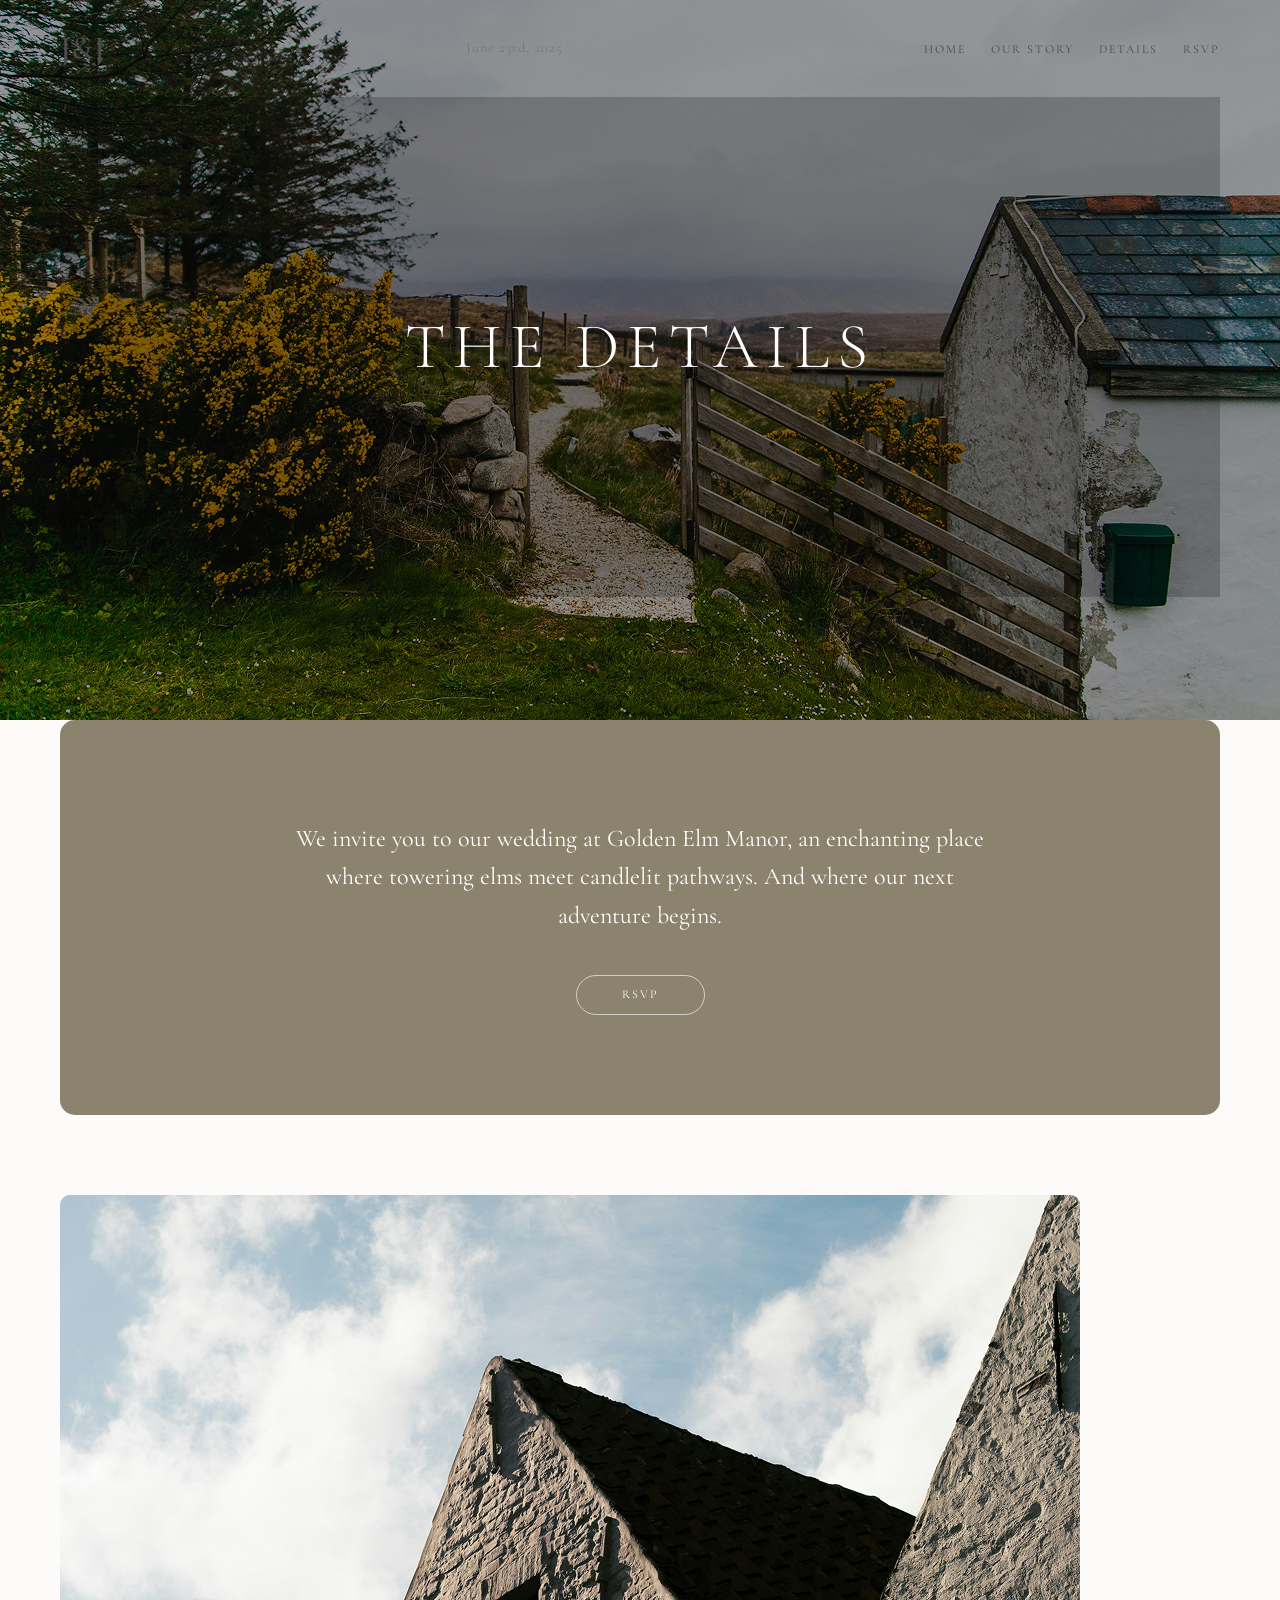
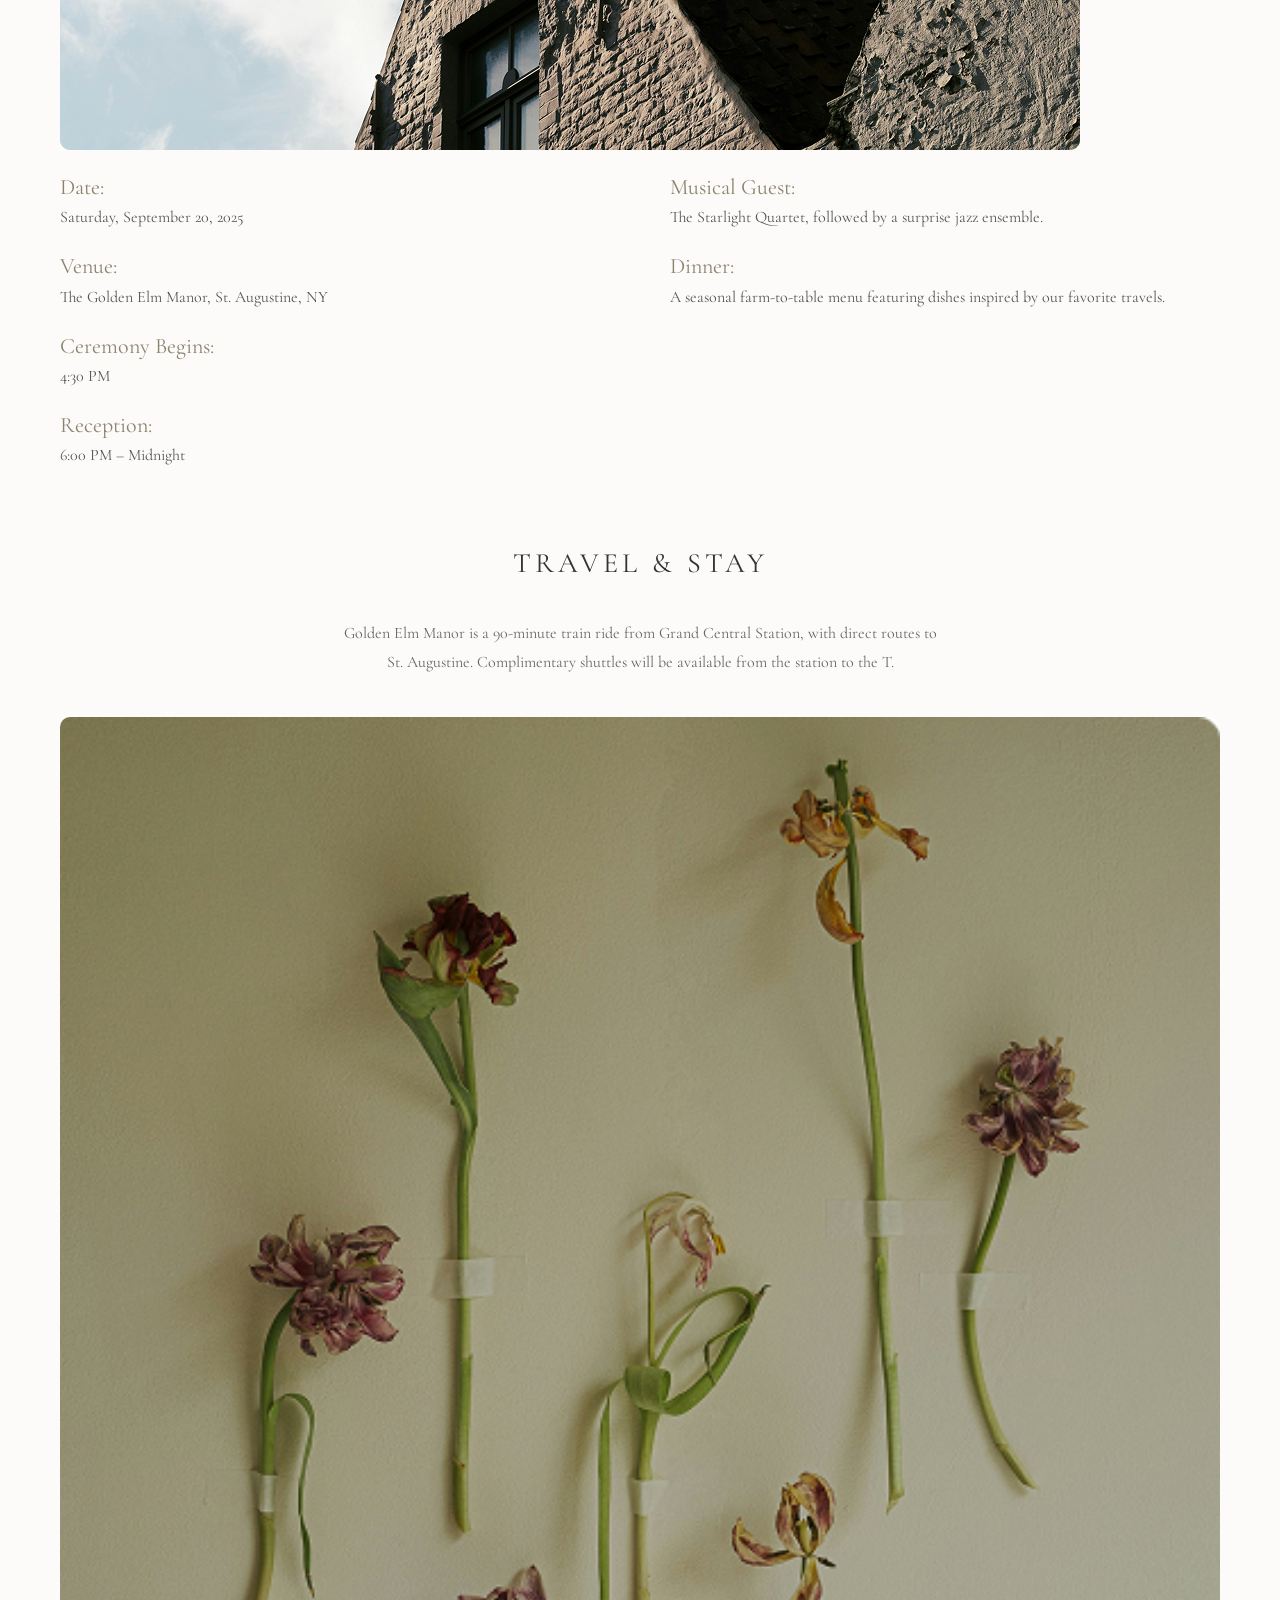
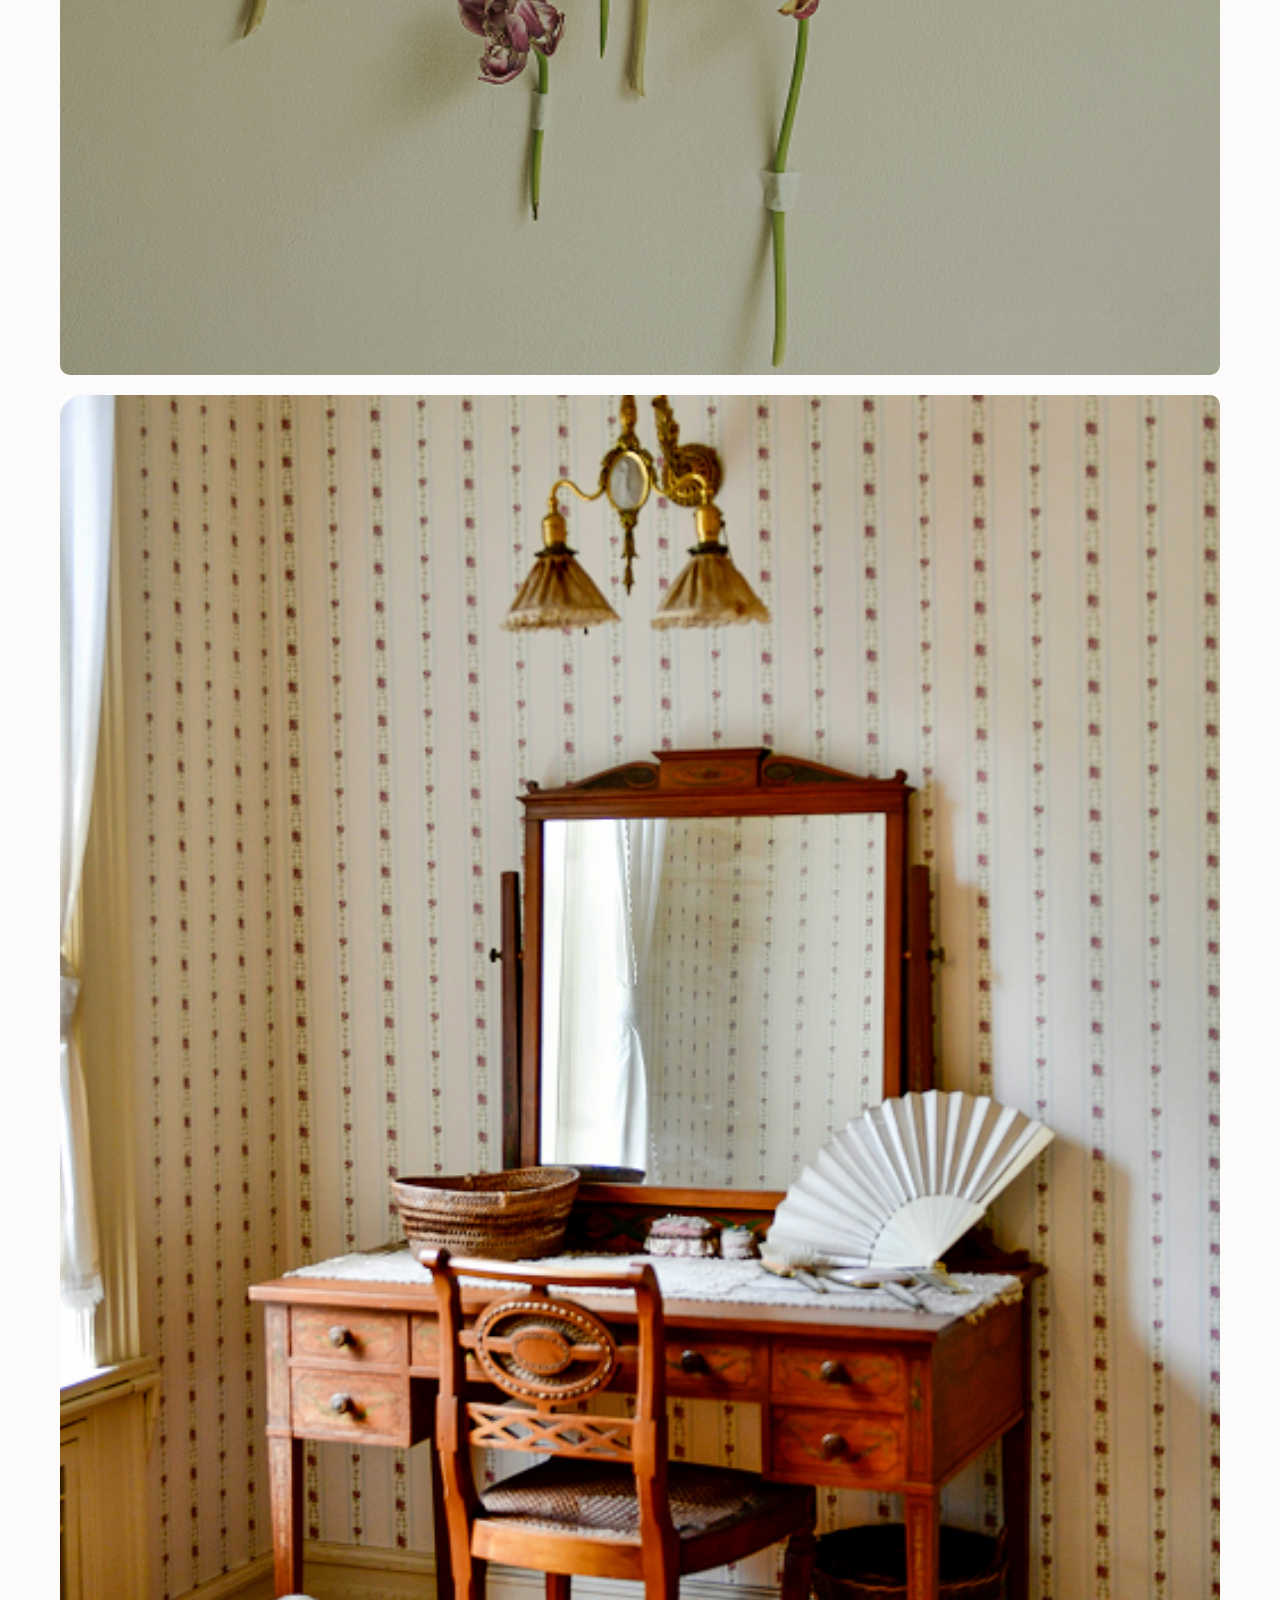
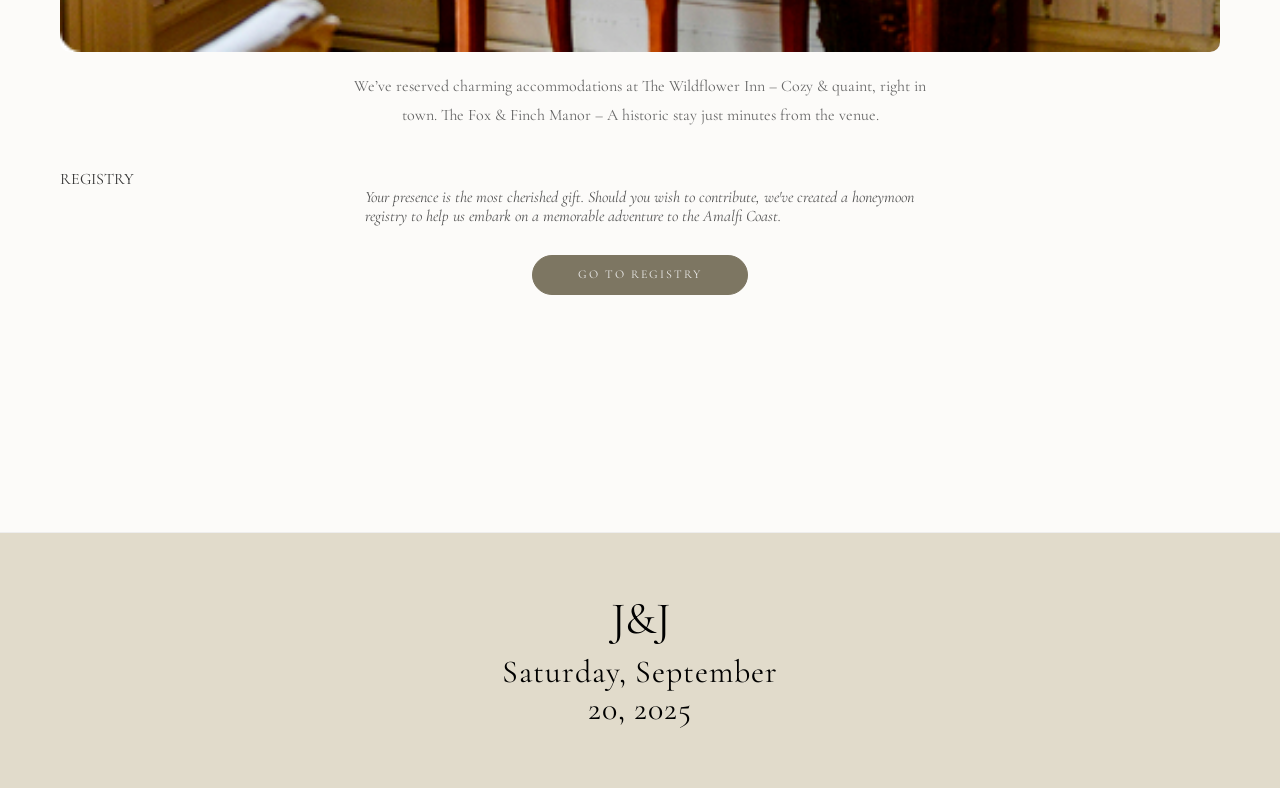
==== src/details.html @ 24c1daa1 "Create details.html" ====
<!doctype html>
<html lang="en">
  <head>
    <meta charset="UTF-8" />
    <meta http-equiv="X-UA-Compatible" content="IE=edge" />
    <meta name="viewport" content="width=device-width, initial-scale=1.0" />
    <title>Details</title>
    <link
      rel="stylesheet"
      href="https://cdnjs.cloudflare.com/ajax/libs/modern-normalize/3.0.1/modern-normalize.min.css"
      integrity="sha512-q6WgHqiHlKyOqslT/lgBgodhd03Wp4BEqKeW6nNtlOY4quzyG3VoQKFrieaCeSnuVseNKRGpGeDU3qPmabCANg=="
      crossorigin="anonymous"
      referrerpolicy="no-referrer"
    />
    <link rel="stylesheet" href="../css/details.css" />
    <link rel="preconnect" href="https://fonts.googleapis.com" />
    <link rel="preconnect" href="https://fonts.gstatic.com" crossorigin />
    <link
      href="https://fonts.googleapis.com/css2?family=Raleway:wght@700&family=Roboto:wght@400;500;700&display=swap"
      rel="stylesheet"
    />
    <link href="https://fonts.googleapis.com/css2?family=Cormorant+Garamond:wght@400;600&family=Montserrat:wght@300;400&display=swap" rel="stylesheet">
  </head>
  <body>
    <header class="header-main-bg">
      <div class="container container-one">
        <div class="header">
          <a class="logo" href="../index.html"> J&J</a>
          <p class="date">June 23rd, 2025</p>
          <nav class="nav-wrapper">
            <ul class="header-nav-list">
              <li class="home-text">
                <a class="home-header" href="../index.html">Home</a>
              </li>
              <li class="our-story-text">
                <a class="our-story-header" href="./our-story.html"
                  >Our Story</a
                >
              </li>
              <li class="details-text">
                <a class="details-header" href="./details.html">Details</a>
              </li>
              <li class="rsvp-text">
                <a class="rsvp-header" href="#rsvp">RSVP</a>
              </li>
            </ul>
          </nav>
        </div>
        <div class="wedding-title-wrapper">
          <h1 class="wedding-title">THE DETAILS</h1>
        </div>
      </div>
    </header>
    <main>
      <section class="container container-three">
        <div class="details">
          <p class="invitation-message">
            We invite you to our wedding at Golden Elm Manor, an enchanting
            place where towering elms meet candlelit pathways. And where our
            next adventure begins.
          </p>
          <button class="rsvp-button">RSVP</button>
        </div>
        <div>
          <img src="../img/Image divider.jpg" />
        </div>
        <div class="info-row">
          <dl class="details-list">
            <dt class="detail-label">Date:</dt>
            <dd class="details-list-item">Saturday, September 20, 2025</dd>
            <dt class="detail-label">Venue:</dt>
            <dd class="details-list-item">
              The Golden Elm Manor, St. Augustine, NY
            </dd>
            <dt class="detail-label">Ceremony Begins:</dt>
            <dd class="details-list-item">4:30 PM</dd>
            <dt class="detail-label">Reception:</dt>
            <dd class="details-list-item">6:00 PM – Midnight</dd>
          </dl>
          <dl class="details-list">
            <dt class="detail-label">Musical Guest:</dt>
            <dd class="details-list-item">
              The Starlight Quartet, followed by a surprise jazz ensemble.
            </dd>
            <dt class="detail-label">Dinner:</dt>
            <dd class="details-list-item">
              A seasonal farm-to-table menu featuring dishes inspired by our
              favorite travels.
            </dd>
          </dl>
        </div>
        <div class="travel-stay">
          <p class="travel-stay-title">TRAVEL & STAY</p>
        </div>
        <div>
          <p class="travel-stay-description">
            Golden Elm Manor is a 90-minute train ride from Grand Central
            Station, with direct routes to St. Augustine. Complimentary shuttles
            will be available from the station to the T.
          </p>
          <div class="details-image-wrapper">
            <img src="../img/image.jpg" alt="flower" />
          </div>
          <div class="details-image-wrapper">
            <img src="../img/image-3.jpg" alt="scenery" />
          </div>
          <p class="travel-stay-description">
            We’ve reserved charming accommodations at The Wildflower Inn – Cozy
            & quaint, right in town. The Fox & Finch Manor – A historic stay
            just minutes from the venue.
          </p>
        </div>
        <div class="registry-section>
          <h2 class="registry-title">REGISTRY</h2>
          <p class="registry-description">
            Your presence is the most cherished gift. Should you wish to
            contribute, we've created a honeymoon registry to help us embark on
            a memorable adventure to the Amalfi Coast.
          </p>
          <div class="box-buttorn-wrapper">
            <button class="registry-button">GO TO REGISTRY</button>
          </div>
        </div>
      </section>
    </main>
    <footer>
      <div class="footer">
        <a class="logo-footer" href="../index.html"> J&J</a>
        <p class="date-title">Saturday, September 20, 2025</p>
      </div>
    </footer>
  </body>
</html>
---- css/details.css ----
/* --- Скидання та загальні стилі --- */
body {
  margin: 0;
  font-family: "Cormorant Garamond", serif; /* Для звичайного тексту */
  background-color: #fcfbf9;
  color: #333;
  -webkit-font-smoothing: antialiased;
}

a {
  text-decoration: none;
}

button {
  cursor: pointer;
}

p,
h1,
h2,
h3,
h4,
h5,
h6 {
  margin: 0;
}

img {
  display: block;
  max-width: 100%;
  height: auto;
}

button {
  cursor: pointer;
}

.container {
  width: 100%;
  max-width: 1200px;
  margin: 0 auto;
  padding: 0 20px;
}

/* --- Header & Navigation --- */
.header-main-bg {
  background-image:
    linear-gradient(rgba(0, 0, 0, 0), rgba(0, 0, 0, 0)),
    url("../img/Header\ section.jpg");
  bsackground-size: cover;
  background-position: center;
  background-repeat: no-repeat;
  width: 100%;
  min-height: 720px;
}
.header {
  display: flex;
  justify-content: space-between;
  align-items: center;
  padding: 30px 0;
}

.logo {
  font-size: 32px;
  text-decoration: none;
  color: #4a4a4a;
  font-weight: 600;
}

.date {
  font-size: 14px;
  letter-spacing: 1px;
  color: #777;
}

.header-nav-list {
  display: flex;
  list-style: none;
  gap: 25px;
  margin: 0;
  padding: 0;
}

.header-nav-list a {
  text-decoration: none;
  color: #4a4a4a;
  font-size: 12px;
  text-transform: uppercase;
  letter-spacing: 2px;
  transition: color 0.3s;
}

.header-nav-list a:hover {
  color: #8b836d;
}

/* --- Hero Section (Перше фото) --- */
.wedding-title-wrapper {
  height: 500px;
  display: flex;
  align-items: center;
  justify-content: center;
  /* Тут замість background-color має бути шлях до твого фото */
  background:
    linear-gradient(rgba(0, 0, 0, 0.2), rgba(0, 0, 0, 0.2)),
    url("../img/hero.jpg") no-repeat center center / cover;
  margin-bottom: 60px;
}

.wedding-title {
  color: #ffffff;
  font-size: 64px;
  font-weight: 300;
  letter-spacing: 8px;
  margin: 0;
  text-align: center;
}

/* --- Invitation Card (Друге фото) --- */
.details {
  background-color: #8b836d; /* Той самий оливковий колір */
  border-radius: 15px;
  padding: 100px 60px;
  text-align: center;
  color: #ffffff;
  margin-bottom: 80px;
}

.invitation-message {
  font-size: 24px;
  line-height: 1.6;
  max-width: 700px;
  margin: 0 auto 40px;
}

.rsvp-button,
.registry-button {
  background: transparent;
  border: 1px solid rgba(255, 255, 255, 0.6);
  color: #ffffff;
  padding: 12px 45px;
  border-radius: 30px;
  cursor: pointer;
  text-transform: uppercase;
  letter-spacing: 2px;
  font-size: 12px;
  transition: all 0.3s;
}

.rsvp-button:hover,
.registry-button:hover {
  background: #ffffff;
  color: #8b836d;
}

/* --- Info Row (Списки з датою та вечерею) --- */
.info-row {
  display: flex;
  justify-content: space-between;
  gap: 60px;
  margin-bottom: 80px;
}

.details-list {
  flex: 1;
  margin: 0;
}

.detail-label {
  font-size: 22px;
  color: #8b836d;
  margin-bottom: 5px;
  margin-top: 25px;
}

.details-list-item {
  margin: 0;
  font-size: 16px;
  line-height: 1.5;
  color: #555;
}

/* --- Travel & Stay Grid (П'яте фото) --- */
.travel-stay-title {
  text-align: center;
  font-size: 28px;
  letter-spacing: 4px;
  margin-bottom: 40px;
}

.travel-stay-description {
  text-align: center;
  max-width: 600px;
  margin: 20px auto 40px;
  color: #666;
  line-height: 1.8;
}

.details-image-wrapper {
  margin: 20px 0;
}

.details-image-wrapper img {
  width: 100%;
  height: auto;
  border-radius: 10px;
  display: block;
}

/* --- Registry Section (Останнє фото) --- */
.registry-section {
  background-color: #d8d3c5; /* Світло-бежевий фон */
  padding: 80px 40px;
  text-align: center;
  border-radius: 15px;
  margin-bottom: 80px;
}

.registry-title {
  font-size: 36px;
  letter-spacing: 3px;
  margin-bottom: 30px;
  text-align: center;
}

.registry-description {
  max-width: 550px;
  margin: 0 auto 30px;
  font-style: italic;
  color: #555;
}

.box-buttorn-wrapper {
  text-align: center;
}

.registry-button {
  background-color: #7d7662;
  border-color: #7d7662;
  color: #eeeeed;
  margin-bottom: 237px;
}

/* --- Footer --- */
.footer {
  text-align: center;
  padding: 60px 0;
  border-top: 1px solid #eee;
  background-color: #e1dbcb;
}

.logo-footer {
  color: #000000;
  font-size: 45px;
  text-decoration: none;
}

.date-title {
  margin-top: 10px;
  color: #000000;
  letter-spacing: 1px;
  font-size: 32px;
  margin-left: 493px;
  margin-right: 493px;
}
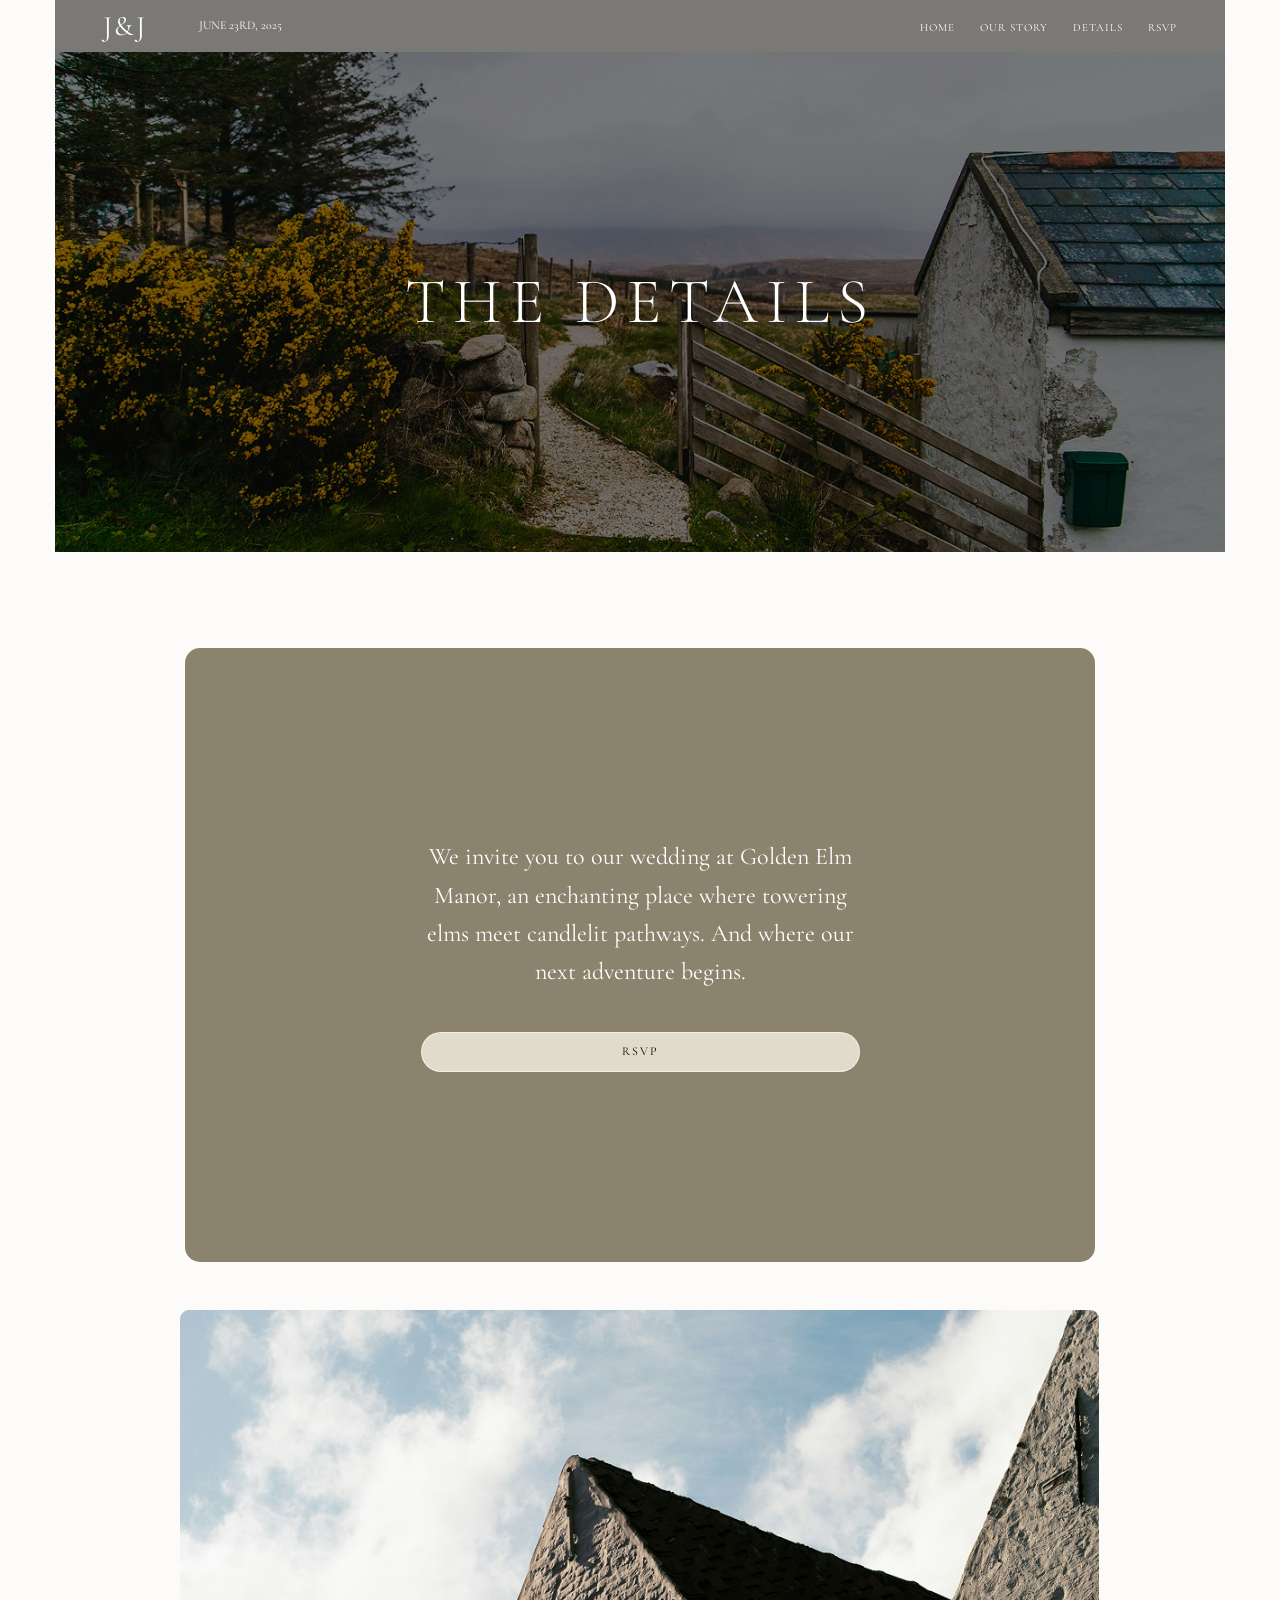
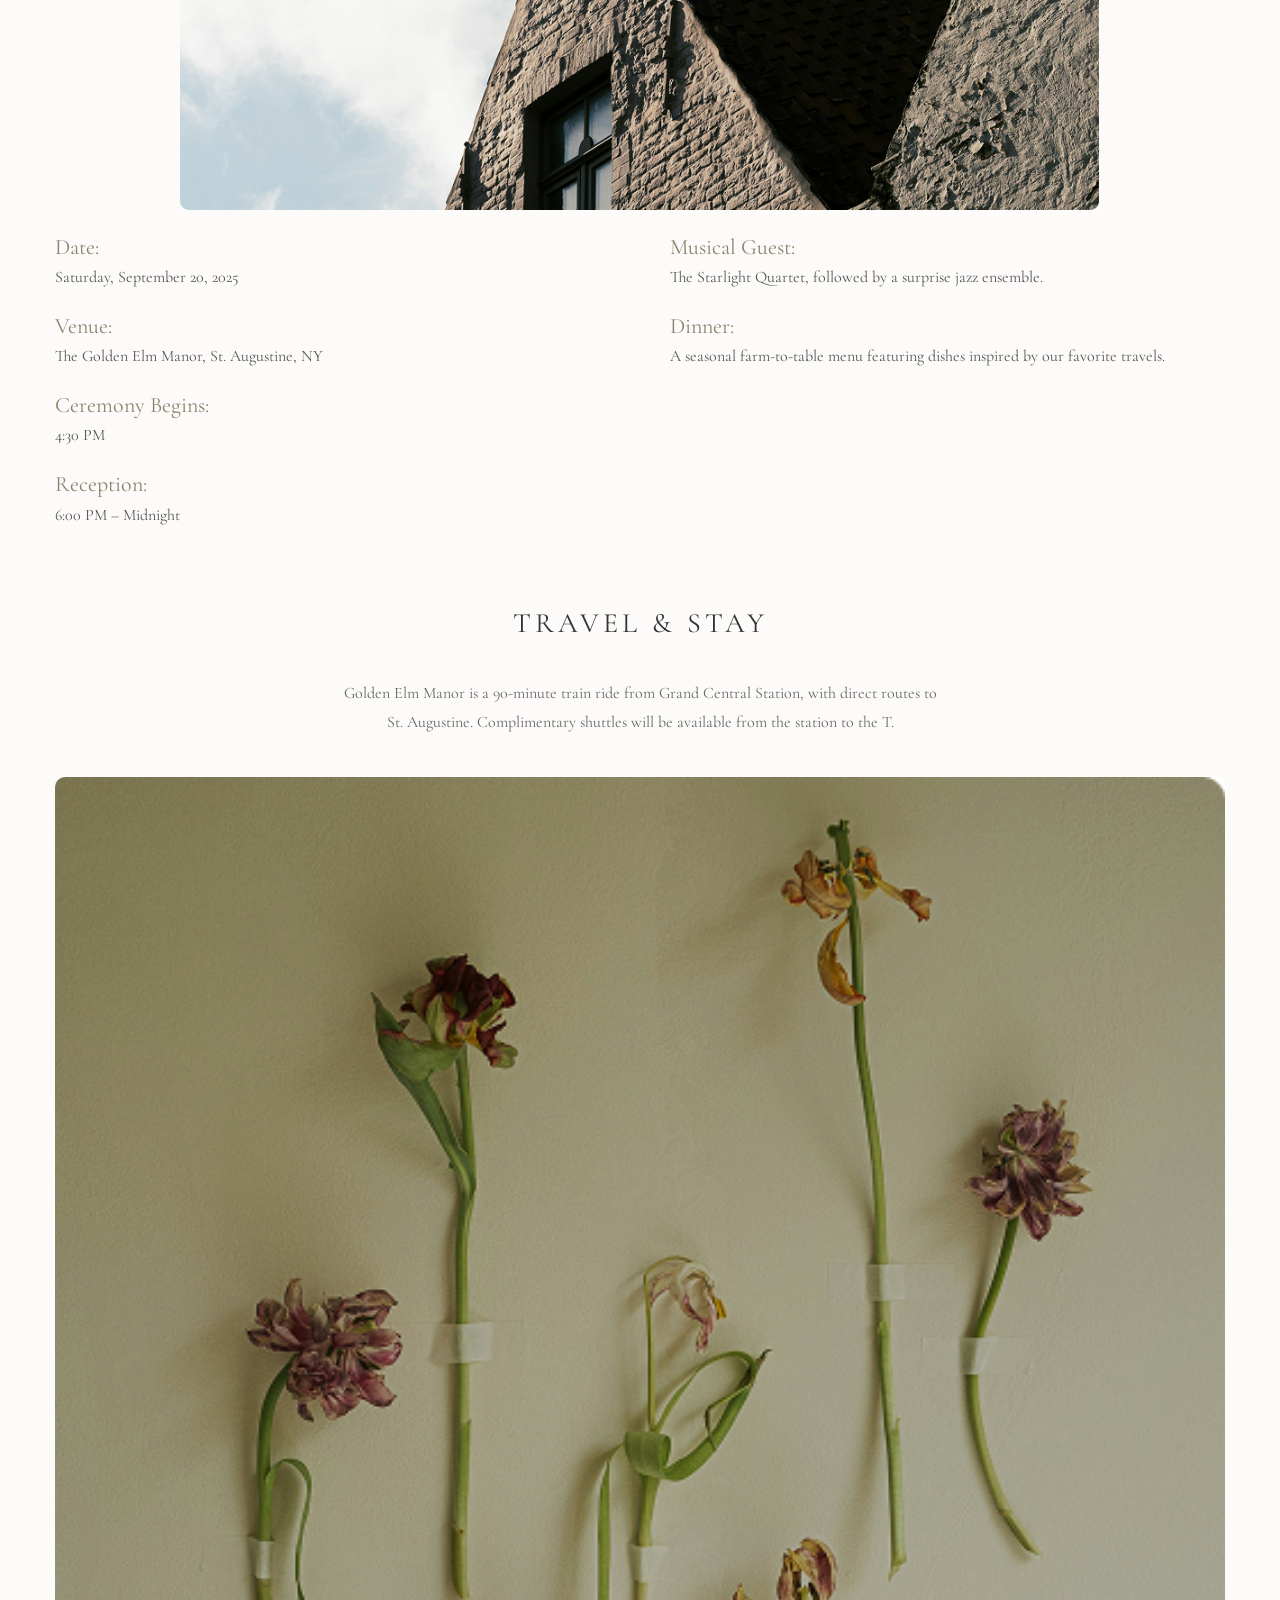
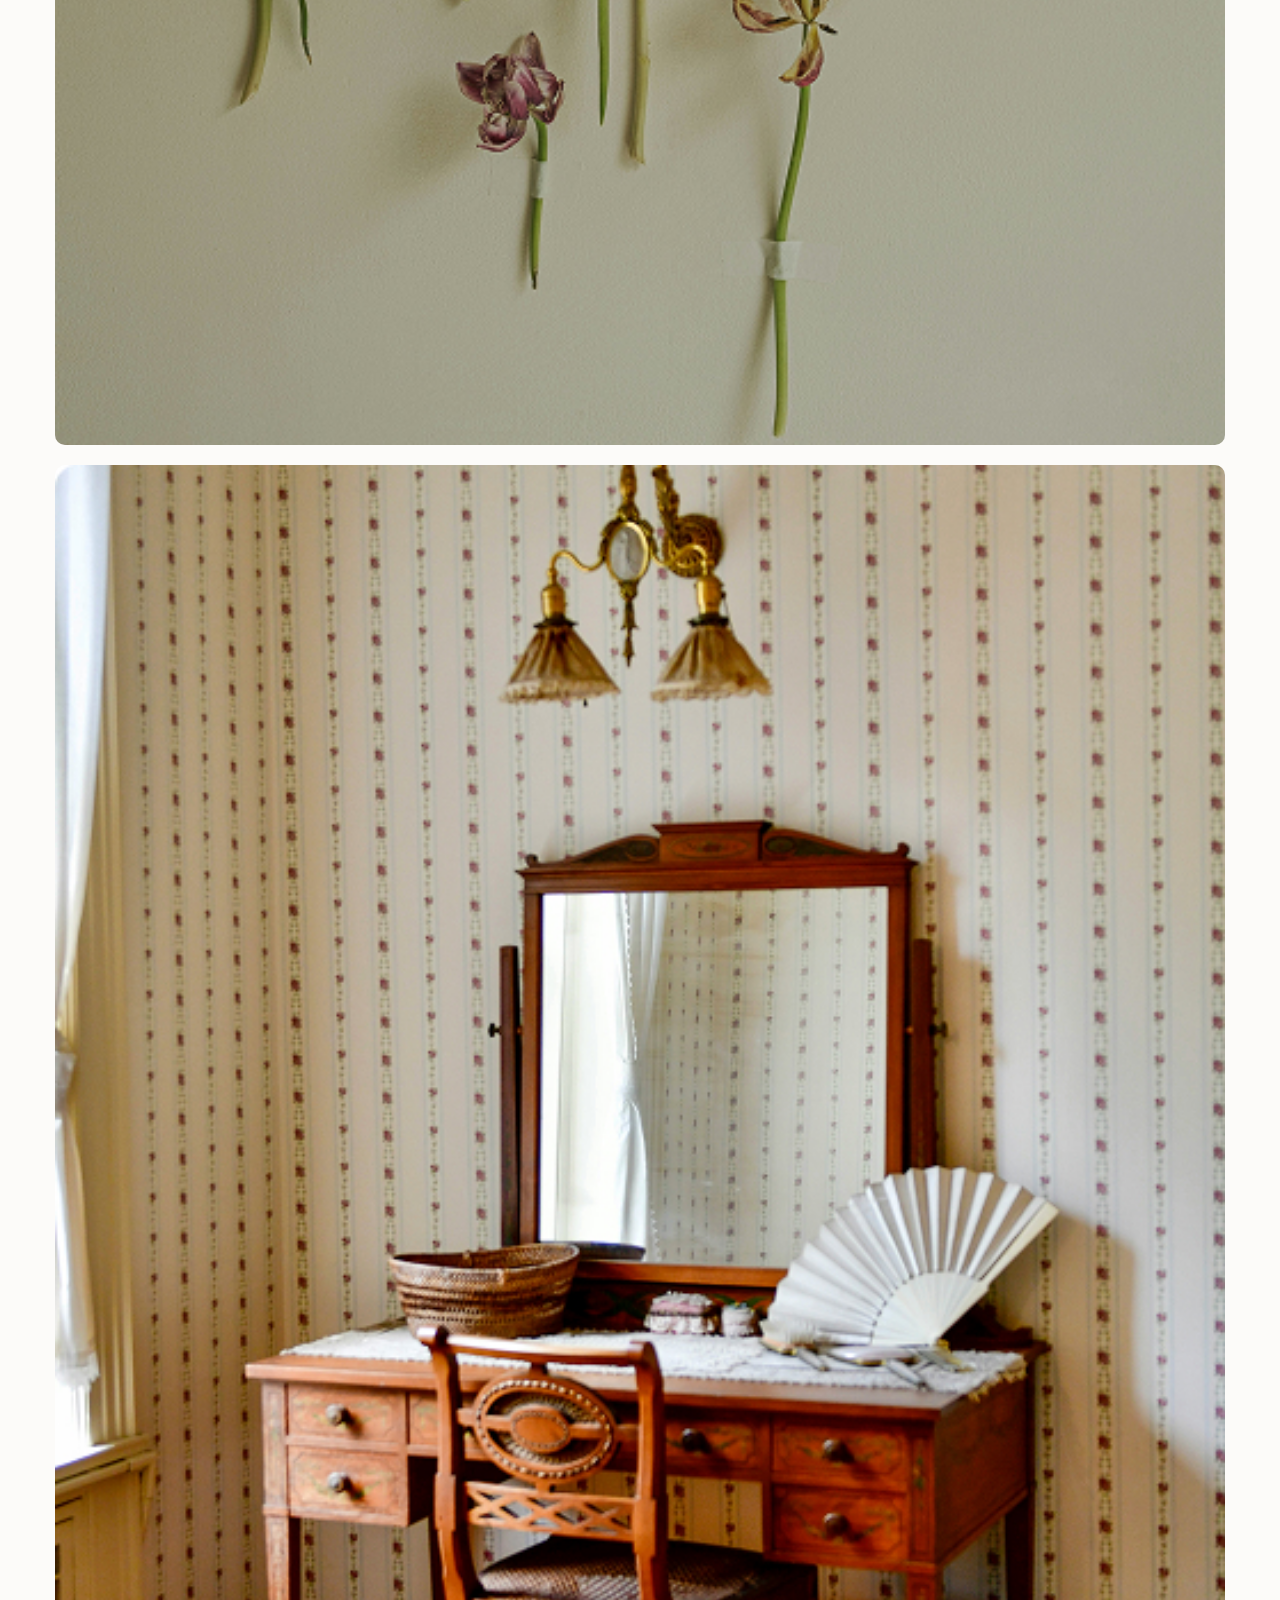
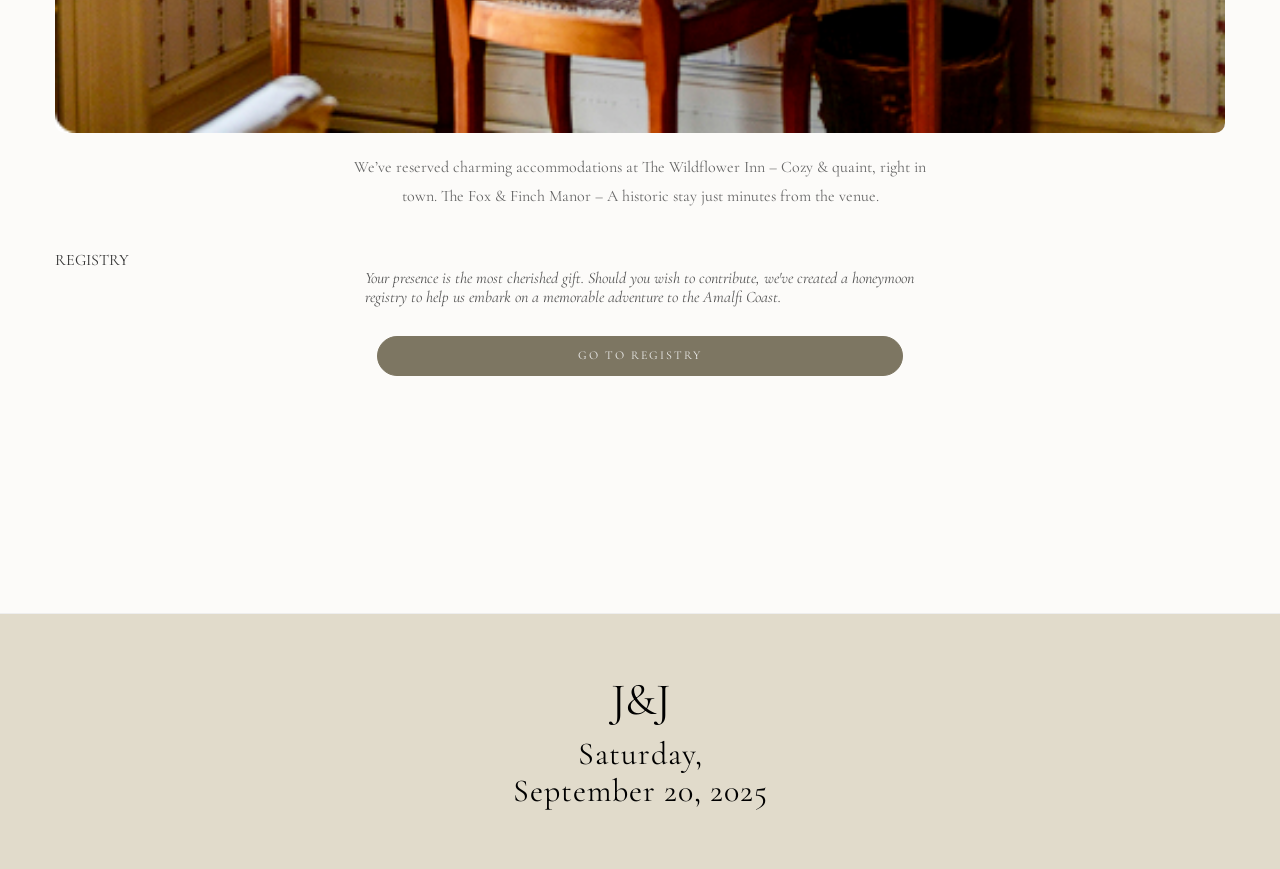
==== commit c169cf0a: "Update details.html" ====
--- a/src/details.html
+++ b/src/details.html
@@ -62,7 +62,7 @@
           <button class="rsvp-button">RSVP</button>
         </div>
         <div>
-          <img src="../img/Image divider.jpg" />
+          <img  class="image-divider" src="../img/Image divider.jpg" />
         </div>
         <div class="info-row">
           <dl class="details-list">
--- a/css/details.css
+++ b/css/details.css
@@ -5,6 +5,13 @@
   background-color: #fcfbf9;
   color: #333;
   -webkit-font-smoothing: antialiased;
+}
+
+ul,
+ol {
+  list-style-type: none;
+  margin: 0;
+  padding: 0;
 }
 
 a {
@@ -39,61 +46,49 @@
   width: 100%;
   max-width: 1200px;
   margin: 0 auto;
-  padding: 0 20px;
+  padding: 0 15px;
 }
 
 /* --- Header & Navigation --- */
-.header-main-bg {
-  background-image:
-    linear-gradient(rgba(0, 0, 0, 0), rgba(0, 0, 0, 0)),
-    url("../img/Header\ section.jpg");
-  bsackground-size: cover;
-  background-position: center;
-  background-repeat: no-repeat;
-  width: 100%;
-  min-height: 720px;
-}
 .header {
   display: flex;
   justify-content: space-between;
   align-items: center;
-  padding: 30px 0;
-}
-
-.logo {
-  font-size: 32px;
-  text-decoration: none;
-  color: #4a4a4a;
-  font-weight: 600;
+  background-color: rgba(68, 66, 62, 0.7);
+  padding: 10px 48px;
 }
 
 .date {
-  font-size: 14px;
-  letter-spacing: 1px;
-  color: #777;
-}
-
-.header-nav-list {
-  display: flex;
-  list-style: none;
-  gap: 25px;
-  margin: 0;
-  padding: 0;
-}
-
-.header-nav-list a {
-  text-decoration: none;
-  color: #4a4a4a;
+  padding-right: 587px;
+}
+
+.header .logo {
+  font-size: 28px;
+  letter-spacing: 2px;
+  color: #ffffff;
+}
+
+.header .date {
   font-size: 12px;
   text-transform: uppercase;
-  letter-spacing: 2px;
-  transition: color 0.3s;
-}
-
-.header-nav-list a:hover {
-  color: #8b836d;
-}
-
+  color: #ffffff;
+}
+.header ul {
+  display: flex;
+  gap: 25px;
+}
+
+.header ul a {
+  font-size: 11px;
+  text-transform: uppercase;
+  letter-spacing: 1px;
+  border-bottom: 1px solid transparent;
+  transition: border-color 0.3s;
+}
+
+.header-nav-list a {
+  color: #ffffff;
+}
 /* --- Hero Section (Перше фото) --- */
 .wedding-title-wrapper {
   height: 500px;
@@ -103,8 +98,8 @@
   /* Тут замість background-color має бути шлях до твого фото */
   background:
     linear-gradient(rgba(0, 0, 0, 0.2), rgba(0, 0, 0, 0.2)),
-    url("../img/hero.jpg") no-repeat center center / cover;
-  margin-bottom: 60px;
+    url("../img/Header\ section.jpg") center/cover no-repeat;
+  margin-bottom: 96px;
 }
 
 .wedding-title {
@@ -120,10 +115,12 @@
 .details {
   background-color: #8b836d; /* Той самий оливковий колір */
   border-radius: 15px;
-  padding: 100px 60px;
-  text-align: center;
-  color: #ffffff;
-  margin-bottom: 80px;
+  padding: 190px 228px;
+  text-align: center;
+  color: #ffffff;
+  margin-left: 130px;
+  margin-right: 130px;
+  margin-bottom: 48px;
 }
 
 .invitation-message {
@@ -135,9 +132,9 @@
 
 .rsvp-button,
 .registry-button {
-  background: transparent;
+  background-color: #e1dbcb;
   border: 1px solid rgba(255, 255, 255, 0.6);
-  color: #ffffff;
+  color: #000000;
   padding: 12px 45px;
   border-radius: 30px;
   cursor: pointer;
@@ -145,12 +142,20 @@
   letter-spacing: 2px;
   font-size: 12px;
   transition: all 0.3s;
+  padding-left: 200px;
+  padding-right: 200px;
 }
 
 .rsvp-button:hover,
 .registry-button:hover {
   background: #ffffff;
   color: #8b836d;
+}
+
+.image-divider {
+  display: block;
+  height: 500px;
+  margin-left: 125px;
 }
 
 /* --- Info Row (Списки з датою та вечерею) --- */
@@ -260,6 +265,6 @@
   color: #000000;
   letter-spacing: 1px;
   font-size: 32px;
-  margin-left: 493px;
-  margin-right: 493px;
-}
+  margin-left: 510px;
+  margin-right: 510px;
+}
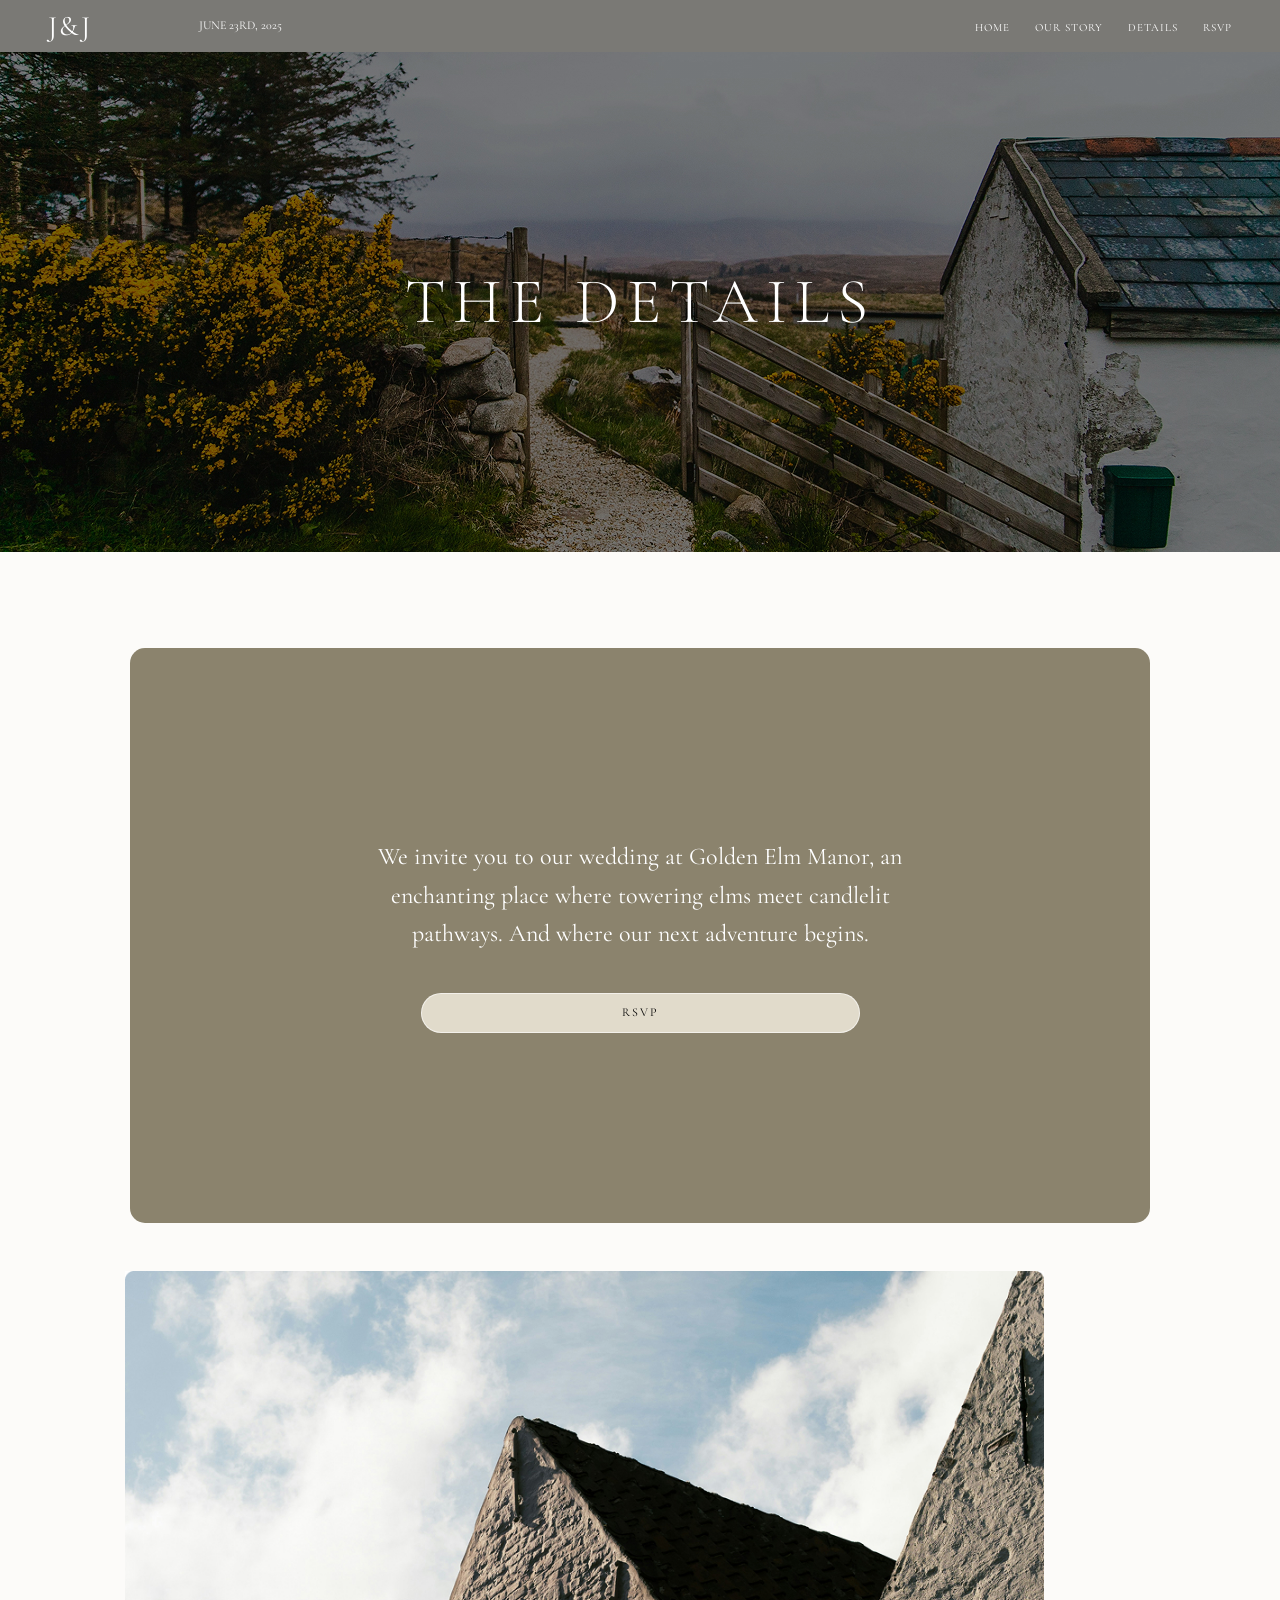
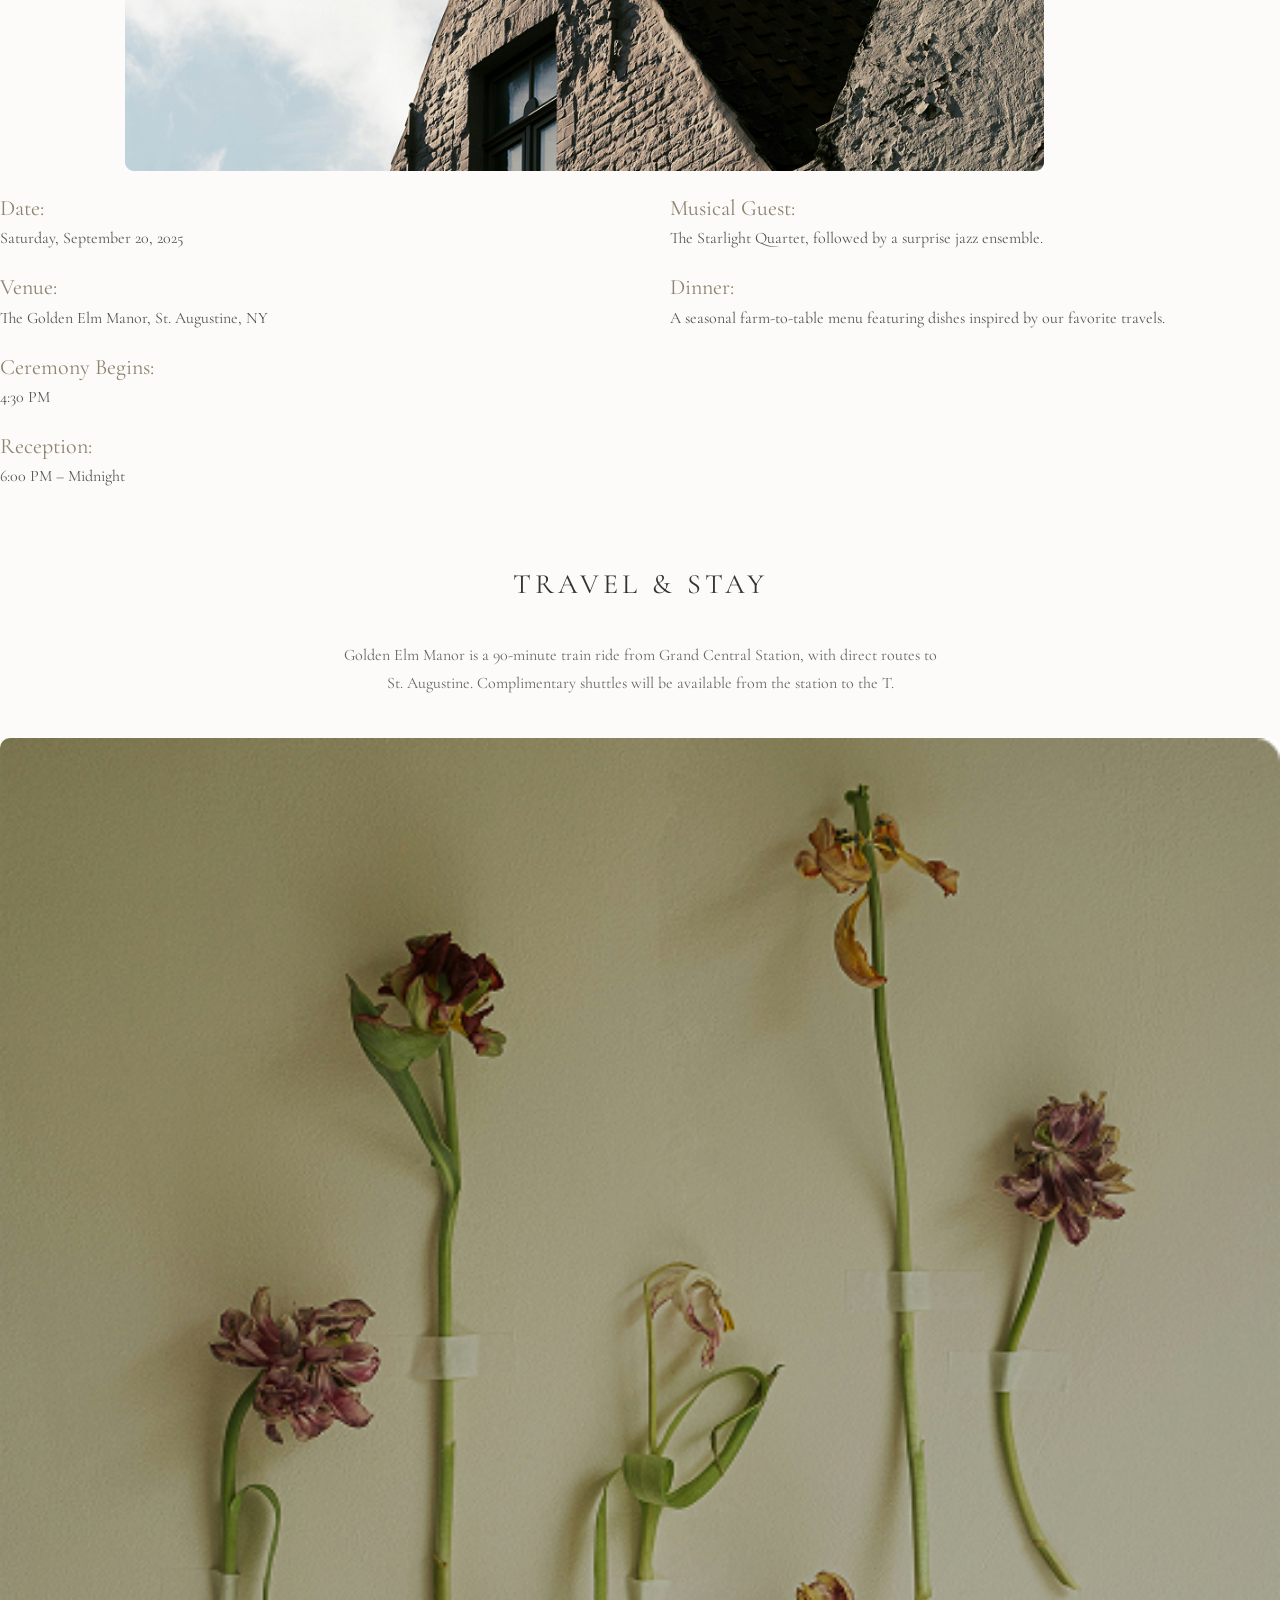
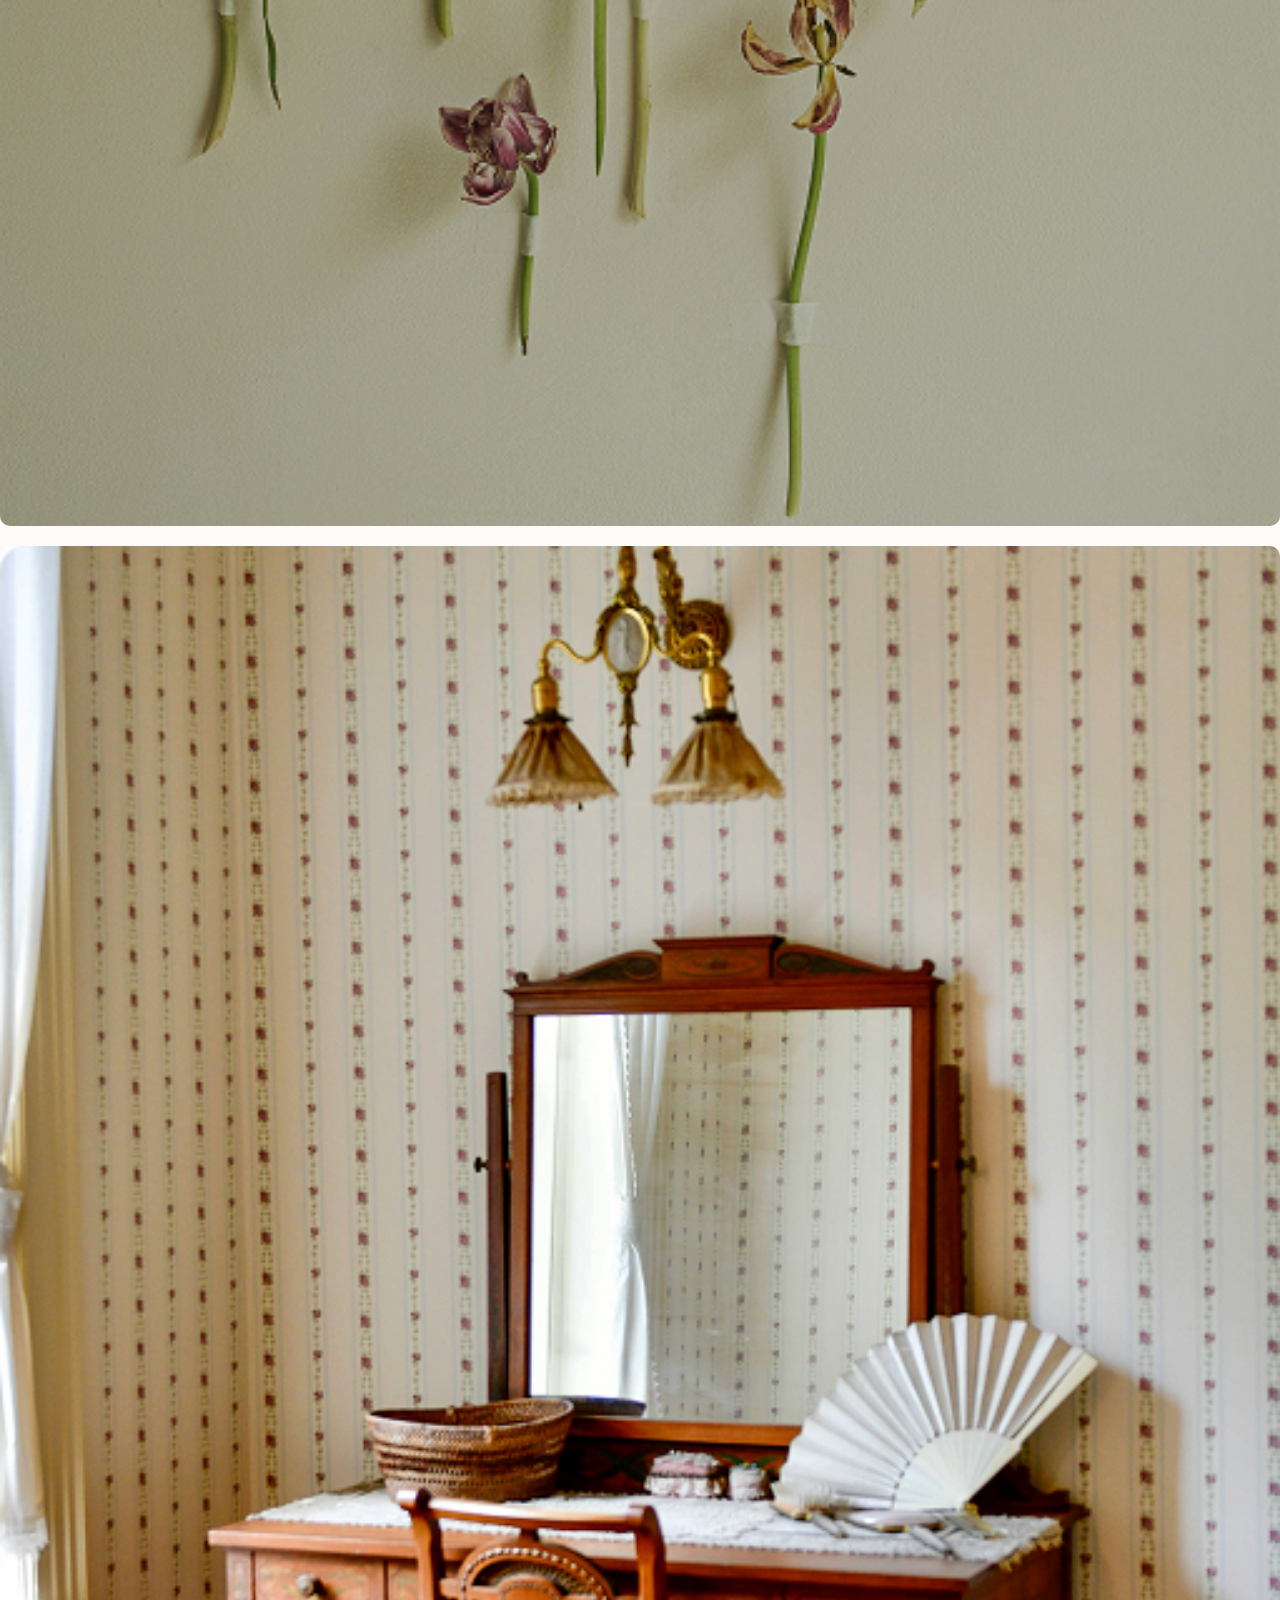
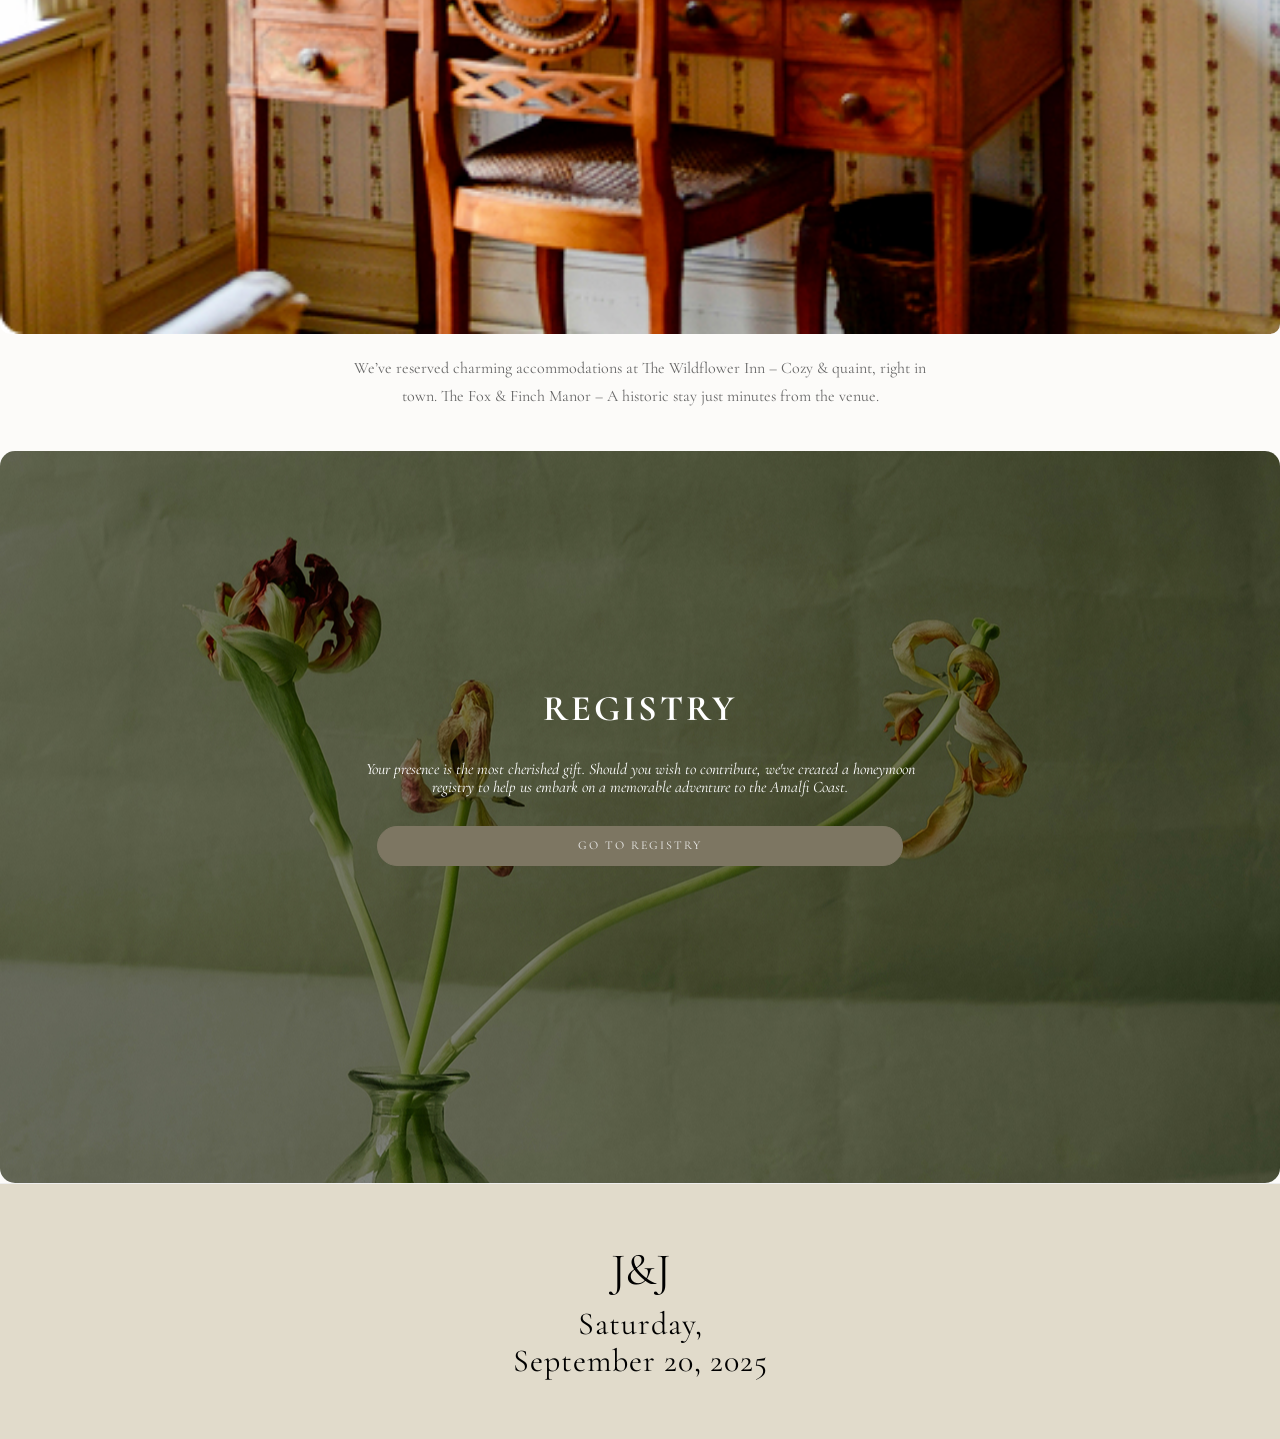
==== commit e892bfe6: "Update details.html" ====
--- a/src/details.html
+++ b/src/details.html
@@ -19,7 +19,10 @@
       href="https://fonts.googleapis.com/css2?family=Raleway:wght@700&family=Roboto:wght@400;500;700&display=swap"
       rel="stylesheet"
     />
-    <link href="https://fonts.googleapis.com/css2?family=Cormorant+Garamond:wght@400;600&family=Montserrat:wght@300;400&display=swap" rel="stylesheet">
+    <link
+      href="https://fonts.googleapis.com/css2?family=Cormorant+Garamond:wght@400;600&family=Montserrat:wght@300;400&display=swap"
+      rel="stylesheet"
+    />
   </head>
   <body>
     <header class="header-main-bg">
@@ -62,7 +65,7 @@
           <button class="rsvp-button">RSVP</button>
         </div>
         <div>
-          <img  class="image-divider" src="../img/Image divider.jpg" />
+          <img class="image-divider" src="../img/Image divider.jpg" />
         </div>
         <div class="info-row">
           <dl class="details-list">
@@ -110,7 +113,7 @@
             just minutes from the venue.
           </p>
         </div>
-        <div class="registry-section>
+        <div class="registry-section">
           <h2 class="registry-title">REGISTRY</h2>
           <p class="registry-description">
             Your presence is the most cherished gift. Should you wish to
@@ -123,7 +126,7 @@
         </div>
       </section>
     </main>
-    <footer>
+    <footer class="container container-four">
       <div class="footer">
         <a class="logo-footer" href="../index.html"> J&J</a>
         <p class="date-title">Saturday, September 20, 2025</p>
@@ -131,5 +134,3 @@
     </footer>
   </body>
 </html>
-
-
--- a/css/details.css
+++ b/css/details.css
@@ -44,9 +44,8 @@
 
 .container {
   width: 100%;
-  max-width: 1200px;
+  max-width: 1515px;
   margin: 0 auto;
-  padding: 0 15px;
 }
 
 /* --- Header & Navigation --- */
@@ -95,7 +94,7 @@
   display: flex;
   align-items: center;
   justify-content: center;
-  /* Тут замість background-color має бути шлях до твого фото */
+
   background:
     linear-gradient(rgba(0, 0, 0, 0.2), rgba(0, 0, 0, 0.2)),
     url("../img/Header\ section.jpg") center/cover no-repeat;
@@ -214,11 +213,12 @@
 
 /* --- Registry Section (Останнє фото) --- */
 .registry-section {
-  background-color: #d8d3c5; /* Світло-бежевий фон */
+  /* Світло-бежевий фон */
+  background: url("../img/Registry section.jpg") center/cover no-repeat;
   padding: 80px 40px;
   text-align: center;
   border-radius: 15px;
-  margin-bottom: 80px;
+  padding-top: 237px;
 }
 
 .registry-title {
@@ -226,13 +226,14 @@
   letter-spacing: 3px;
   margin-bottom: 30px;
   text-align: center;
+  color: #ffffff;
 }
 
 .registry-description {
   max-width: 550px;
   margin: 0 auto 30px;
   font-style: italic;
-  color: #555;
+  color: #ffffff;
 }
 
 .box-buttorn-wrapper {
